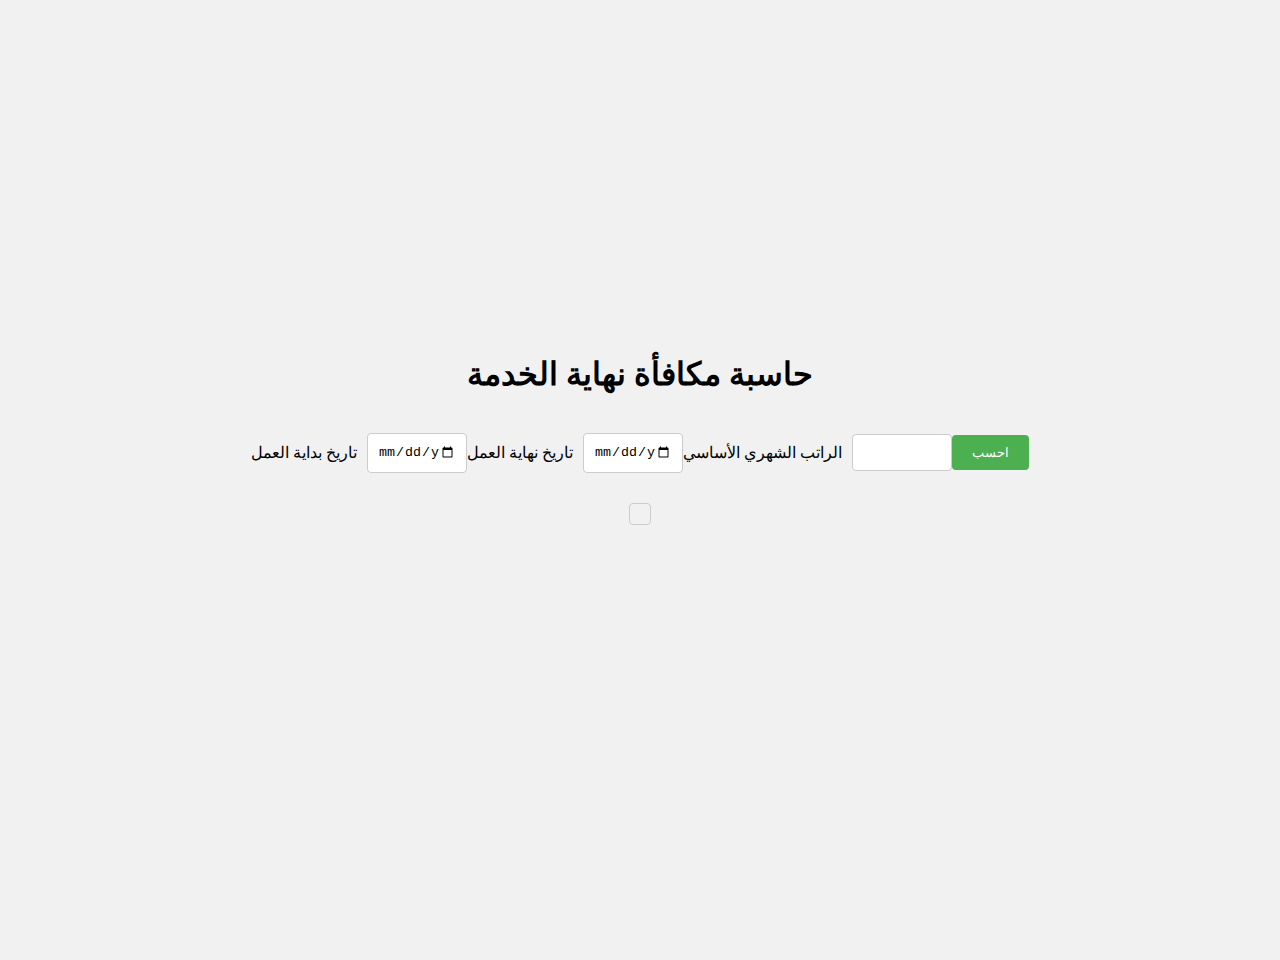
==== index.html @ f2ebabb9 "Update index.html" ====
<!DOCTYPE html>
<html lang="ar">
<head>
    <meta name="viewport" content="width=device-width, initial-scale=1.0">
    <title>حاسبة مكافأة نهاية الخدمة</title>
    <link rel="stylesheet" href="styleoo.css">
    <script src="gratuity.js"></script>

</head>
<body>
    <div class="container">
        <h1>حاسبة مكافأة نهاية الخدمة</h1>
        <form>
            <label for="startDate">تاريخ بداية العمل</label>
            <input type="date" id="startDate" name="startDate"><br><br>

            <label for="endDate">تاريخ نهاية العمل</label>
            <input type="date" id="endDate" name="endDate"><br><br>

            <label for="lastBasicWage">الراتب الشهري الأساسي</label>
            <input type="number" id="lastBasicWage" name="lastBasicWage"><br><br>

            <button type="button" onclick="calculateGratuity()">احسب</button>
        </form>

        <div id="result">
            <p id="gratuityAmount"></p>
            <p id="gratuityDescription"></p>
        </div>
    </div>


</body>
</html>
---- styleoo.css ----
* {
  box-sizing: border-box;
  margin: 0;
  padding: 0;
}

body {
  font-family: "Khalid", serif;
  background-color: #f1f1f1;
  min-height: 100vh;
  display: flex;
  flex-direction: column;
  align-items: center;
}

.container {
  width: 80%;
  margin-top: 40px;
  margin-bottom: calc(100px + 20px); /* Add margin equal to height of footer */
  min-height: calc(100vh - 100px);
  display: flex;
  flex-direction: column;
  justify-content: center;
  align-items: center;
}


h1 {
  text-align: center;
  margin-bottom: 40px;
}

form {
  display: flex;
  flex-wrap: wrap;
  justify-content: center;
  align-items: center;
}

label {
  margin-right: 10px;
  margin-bottom: 10px;
}

input[type=date],
input[type=number] {
  width: 100px;
  padding: 10px;
  border: 1px solid #ccc;
  border-radius: 4px;
  margin-bottom: 10px;
}

button[type=button] {
  background-color: #4CAF50;
  color: white;
  padding: 10px 20px;
  border: none;
  border-radius: 4px;
  cursor: pointer;
  margin-bottom: 10px;
}

button[type=button]:hover {
  background-color: #45a049;
}

#result {
  margin-top: 20px;
  display: 0;
  text-align: center;
  border: 1px solid #ccc;
  border-radius: 4px;
  padding: 10px;
}

#result p {
  color: blue;
  font-family: Arial, sans-serif;
  font-weight: bold;
  font-size: 16px;
}

@font-face {
  font-family: "Khalid";
  src: url("https://raw.githubusercontent.com/zezokam/Arabic-labor/main/Fonts/Khalid.ttf") format("truetype");
}


@media only screen and (max-width: 600px) {
  form {
    flex-direction: column;
  }
  input[type=date],
  input[type=number],
  button[type=button] {
    width: 100%;
  }
}
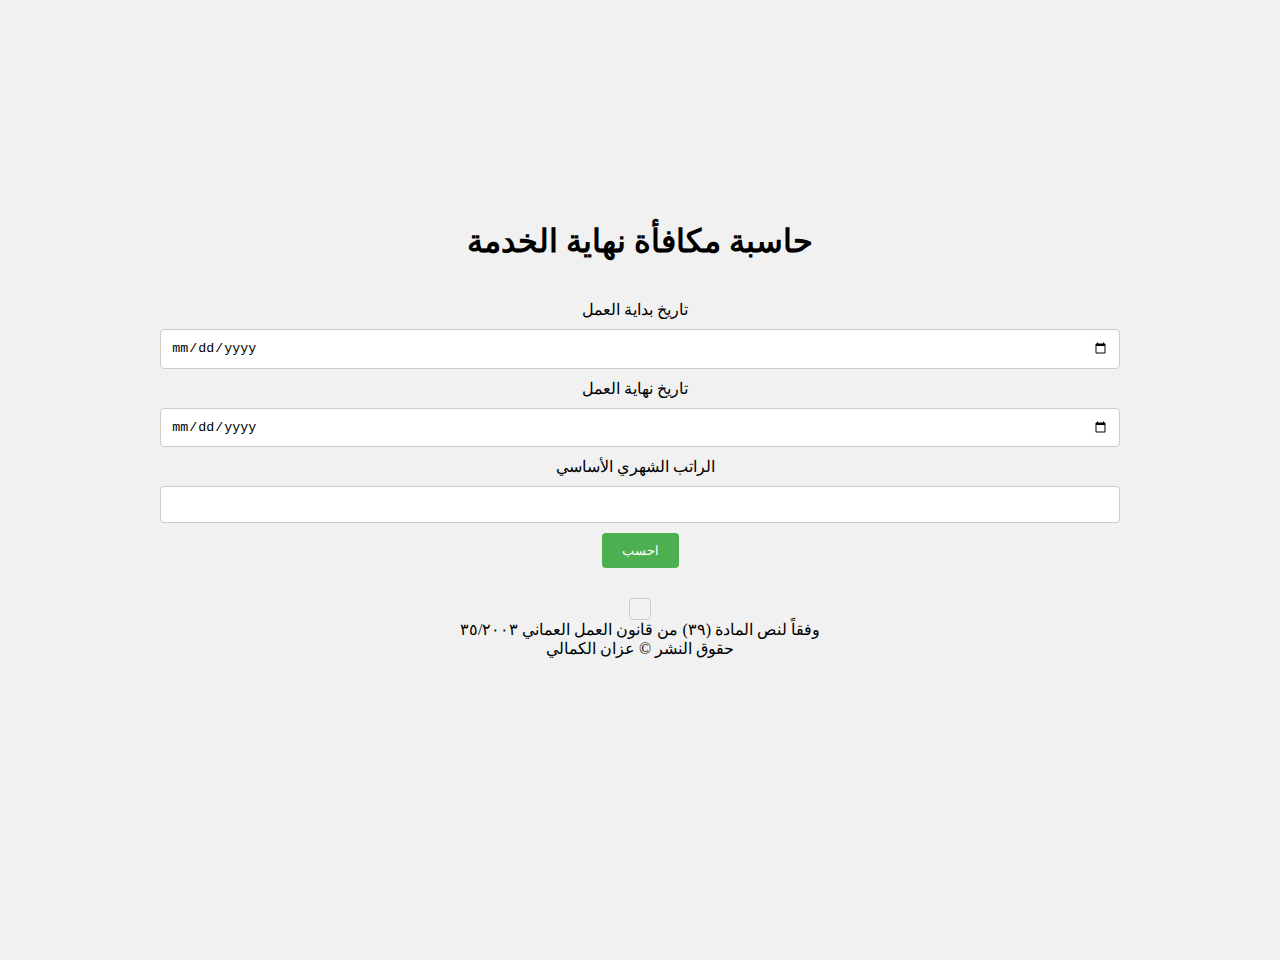
==== commit ec7b0a14: "Update index.html" ====
--- a/index.html
+++ b/index.html
@@ -27,8 +27,11 @@
             <p id="gratuityAmount"></p>
             <p id="gratuityDescription"></p>
         </div>
+
+        <footer>
+            <p>وفقاً لنص المادة (٣٩) من قانون العمل العماني ٣٥/٢٠٠٣</p>
+            <p>حقوق النشر © عزان الكمالي</p>
+        </footer>
     </div>
-
-
 </body>
 </html>
--- a/styleoo.css
+++ b/styleoo.css
@@ -22,6 +22,7 @@
   flex-direction: column;
   justify-content: center;
   align-items: center;
+    text-align: center;
 }
 
 
@@ -44,11 +45,12 @@
 
 input[type=date],
 input[type=number] {
-  width: 100px;
+  width: 100%;
   padding: 10px;
   border: 1px solid #ccc;
   border-radius: 4px;
   margin-bottom: 10px;
+  display: block;
 }
 
 button[type=button] {
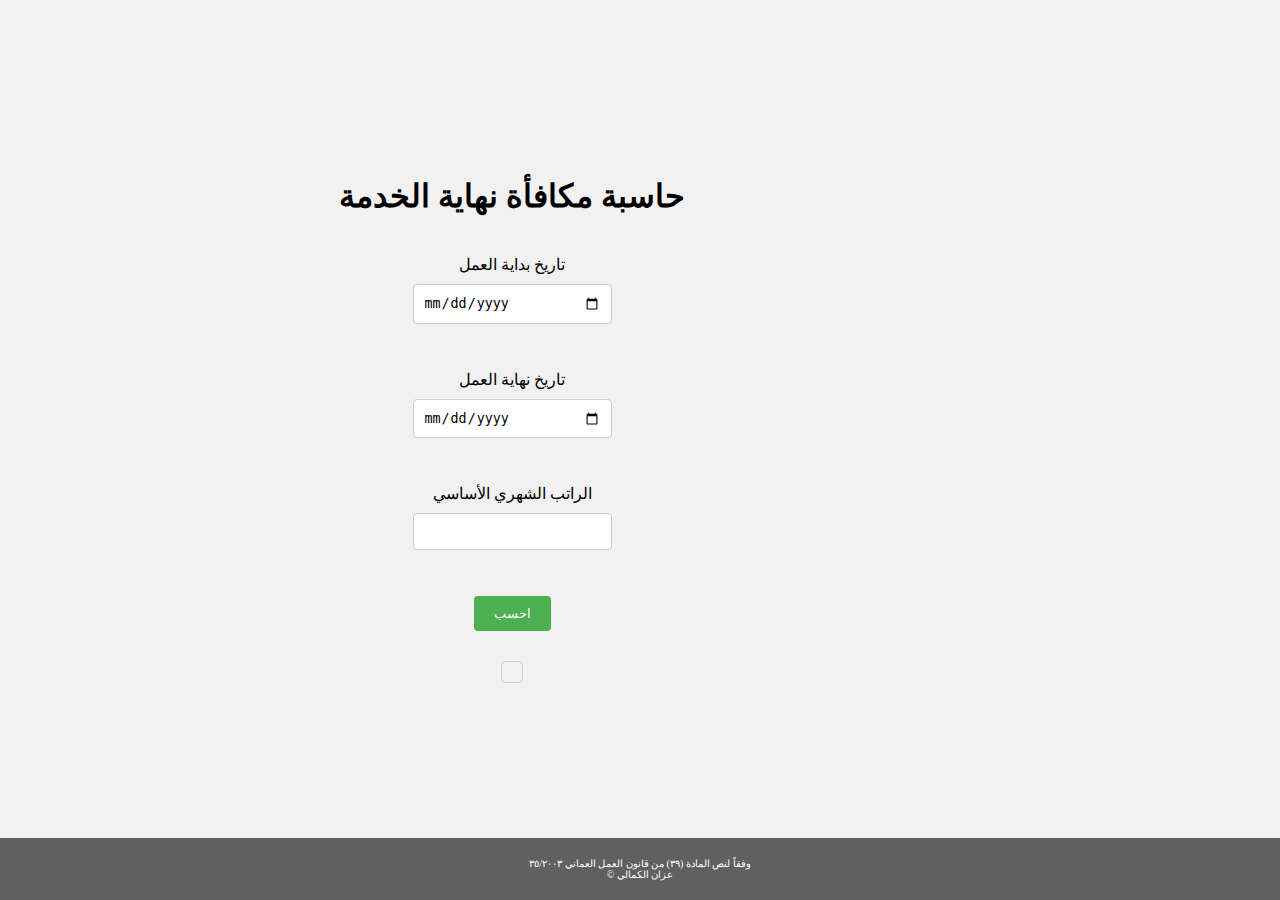
==== commit cdf29ce5: "Update index.html" ====
--- a/index.html
+++ b/index.html
@@ -30,7 +30,7 @@
 
         <footer>
             <p>وفقاً لنص المادة (٣٩) من قانون العمل العماني ٣٥/٢٠٠٣</p>
-            <p>حقوق النشر © عزان الكمالي</p>
+            <p>© عزان الكمالي</p>
         </footer>
     </div>
 </body>
--- a/styleoo.css
+++ b/styleoo.css
@@ -10,19 +10,22 @@
   min-height: 100vh;
   display: flex;
   flex-direction: column;
-  align-items: center;
 }
 
 .container {
   width: 80%;
   margin-top: 40px;
-  margin-bottom: calc(100px + 20px); /* Add margin equal to height of footer */
   min-height: calc(100vh - 100px);
   display: flex;
   flex-direction: column;
   justify-content: center;
   align-items: center;
-    text-align: center;
+  text-align: center;
+  /* New rules for centering */
+  display: flex;
+  flex-direction: column;
+  justify-content: center;
+  align-items: center;
 }
 
 
@@ -33,13 +36,12 @@
 
 form {
   display: flex;
-  flex-wrap: wrap;
+  flex-direction: column;
   justify-content: center;
   align-items: center;
 }
 
 label {
-  margin-right: 10px;
   margin-bottom: 10px;
 }
 
@@ -50,7 +52,13 @@
   border: 1px solid #ccc;
   border-radius: 4px;
   margin-bottom: 10px;
-  display: block;
+}
+
+.button-container {
+  display: flex;
+  justify-content: center;
+  align-items: center;
+  flex-wrap: wrap;
 }
 
 button[type=button] {
@@ -69,6 +77,7 @@
 
 #result {
   margin-top: 20px;
+  margin-bottom: 20px;
   display: 0;
   text-align: center;
   border: 1px solid #ccc;
@@ -78,7 +87,7 @@
 
 #result p {
   color: blue;
-  font-family: Arial, sans-serif;
+  font-family: "Khalid", serif;
   font-weight: bold;
   font-size: 16px;
 }
@@ -88,6 +97,21 @@
   src: url("https://raw.githubusercontent.com/zezokam/Arabic-labor/main/Fonts/Khalid.ttf") format("truetype");
 }
 
+footer {
+  width: 100%;
+  background-color: #616060;
+  padding: 20px 0;
+  text-align: center;
+  position: fixed;
+  bottom: 0;
+  left: 0;
+  font-size: 10px;
+  color: white;
+}
+
+footer p {
+  margin: 0;
+}
 
 @media only screen and (max-width: 600px) {
   form {
@@ -98,4 +122,8 @@
   button[type=button] {
     width: 100%;
   }
+  
+  .button-container {
+    flex-direction: column;
+  }
 }
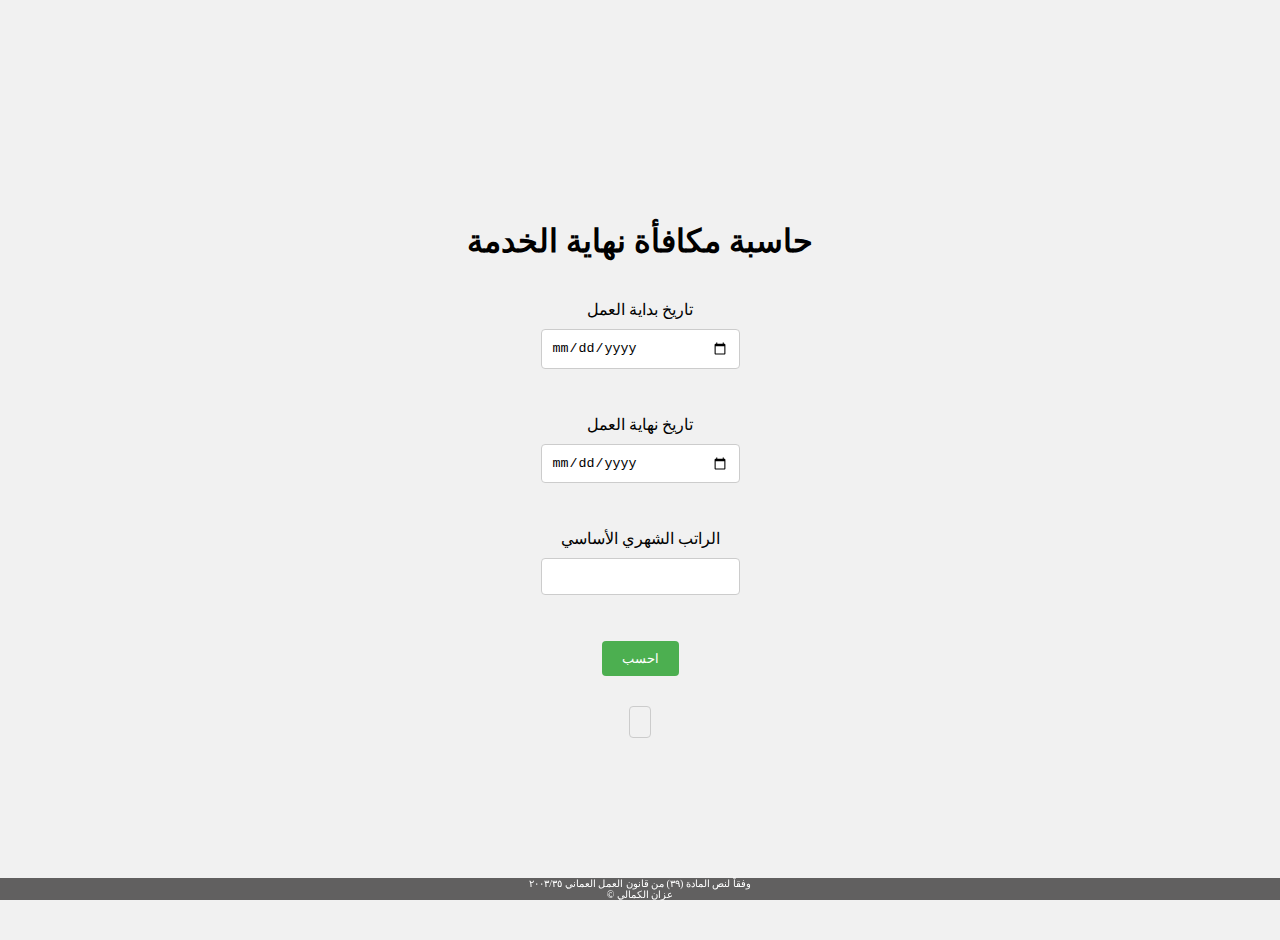
==== commit e5158f6e: "Update index.html" ====
--- a/index.html
+++ b/index.html
@@ -29,7 +29,7 @@
         </div>
 
         <footer>
-            <p>وفقاً لنص المادة (٣٩) من قانون العمل العماني ٣٥/٢٠٠٣</p>
+            <p>وفقاً لنص المادة (٣٩) من قانون العمل العماني ٢٠٠٣/٣٥</p>
             <p>© عزان الكمالي</p>
         </footer>
     </div>
--- a/styleoo.css
+++ b/styleoo.css
@@ -10,24 +10,20 @@
   min-height: 100vh;
   display: flex;
   flex-direction: column;
+  justify-content: center;
+  align-items: center;
+  margin-top: 40px;
 }
 
 .container {
   width: 80%;
-  margin-top: 40px;
   min-height: calc(100vh - 100px);
   display: flex;
   flex-direction: column;
   justify-content: center;
   align-items: center;
   text-align: center;
-  /* New rules for centering */
-  display: flex;
-  flex-direction: column;
-  justify-content: center;
-  align-items: center;
 }
-
 
 h1 {
   text-align: center;
@@ -90,6 +86,7 @@
   font-family: "Khalid", serif;
   font-weight: bold;
   font-size: 16px;
+  margin-bottom: 10px;
 }
 
 @font-face {
@@ -100,17 +97,18 @@
 footer {
   width: 100%;
   background-color: #616060;
-  padding: 20px 0;
   text-align: center;
   position: fixed;
   bottom: 0;
   left: 0;
+  right: 0;
   font-size: 10px;
   color: white;
 }
 
 footer p {
   margin: 0;
+  padding: 0;
 }
 
 @media only screen and (max-width: 600px) {
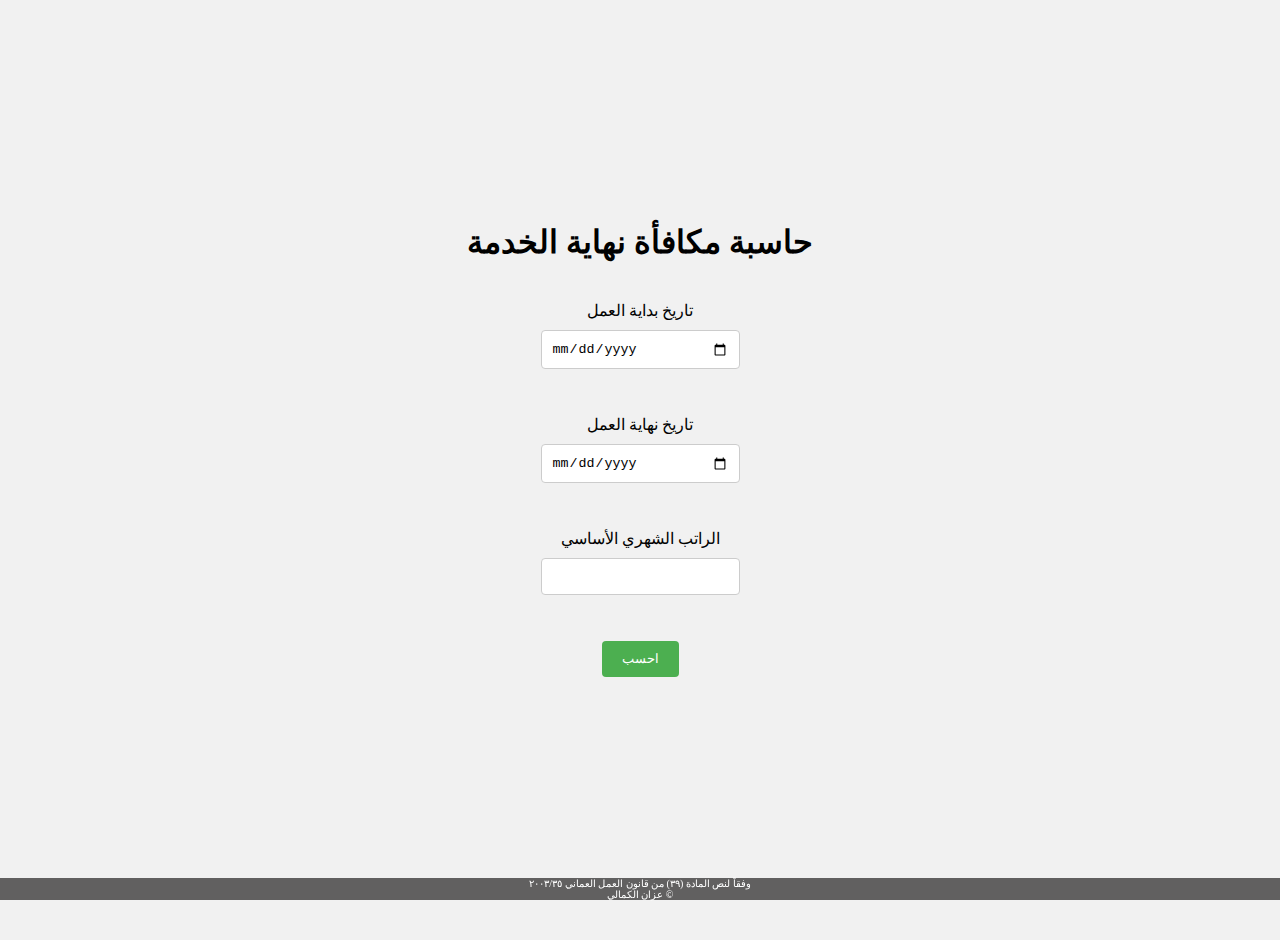
==== commit f7c289aa: "Update index.html" ====
--- a/index.html
+++ b/index.html
@@ -30,7 +30,7 @@
 
         <footer>
             <p>وفقاً لنص المادة (٣٩) من قانون العمل العماني ٢٠٠٣/٣٥</p>
-            <p>© عزان الكمالي</p>
+            <p>عزان الكمالي ©</p>
         </footer>
     </div>
 </body>
--- a/styleoo.css
+++ b/styleoo.css
@@ -60,6 +60,7 @@
 button[type=button] {
   background-color: #4CAF50;
   color: white;
+  font-family: "Khalid", serif;
   padding: 10px 20px;
   border: none;
   border-radius: 4px;
@@ -76,7 +77,7 @@
   margin-bottom: 20px;
   display: 0;
   text-align: center;
-  border: 1px solid #ccc;
+  border: none;
   border-radius: 4px;
   padding: 10px;
 }
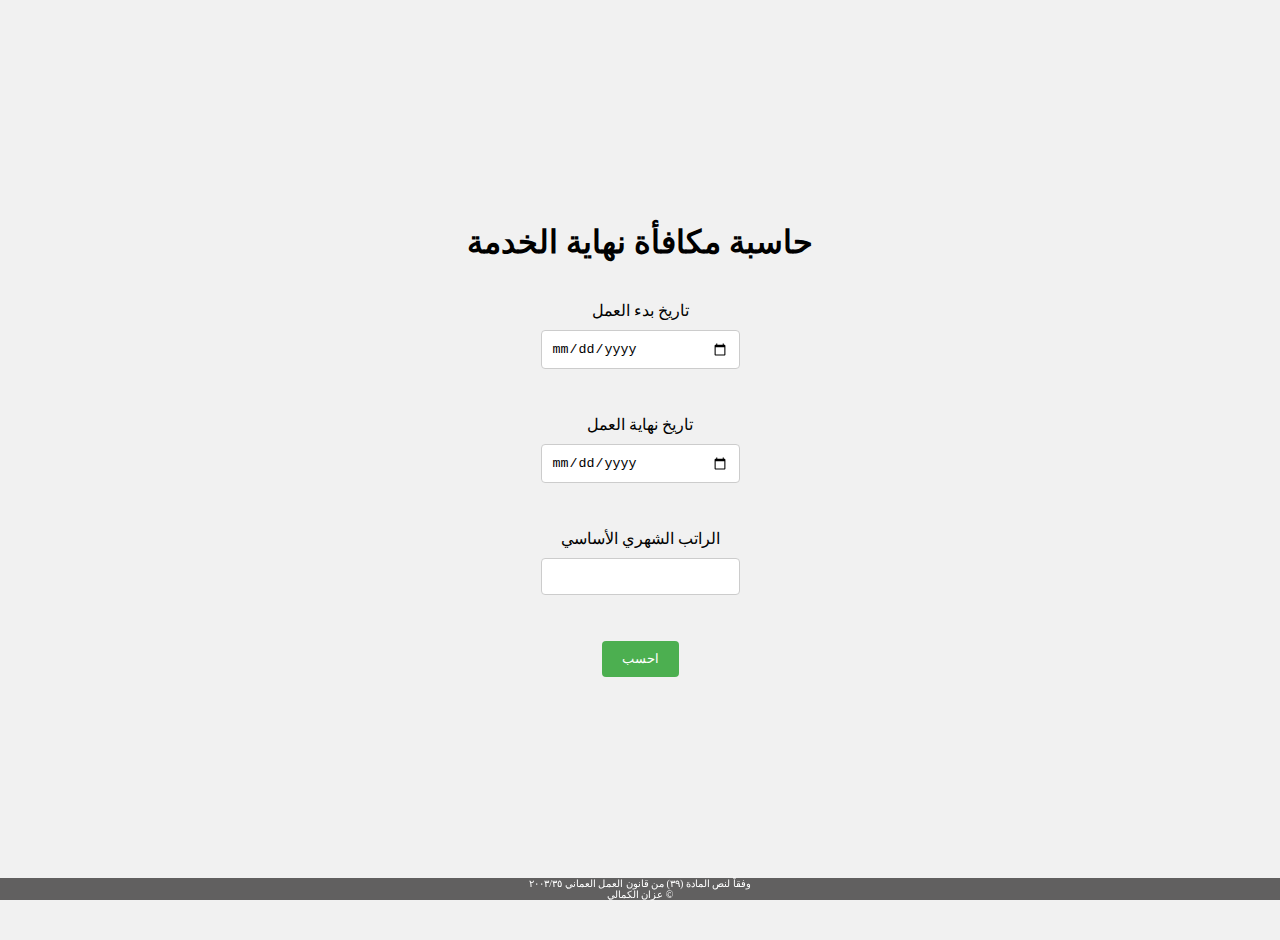
==== commit 628b1ce2: "Update index.html" ====
--- a/index.html
+++ b/index.html
@@ -11,7 +11,7 @@
     <div class="container">
         <h1>حاسبة مكافأة نهاية الخدمة</h1>
         <form>
-            <label for="startDate">تاريخ بداية العمل</label>
+            <label for="startDate">تاريخ بدء العمل</label>
             <input type="date" id="startDate" name="startDate"><br><br>
 
             <label for="endDate">تاريخ نهاية العمل</label>
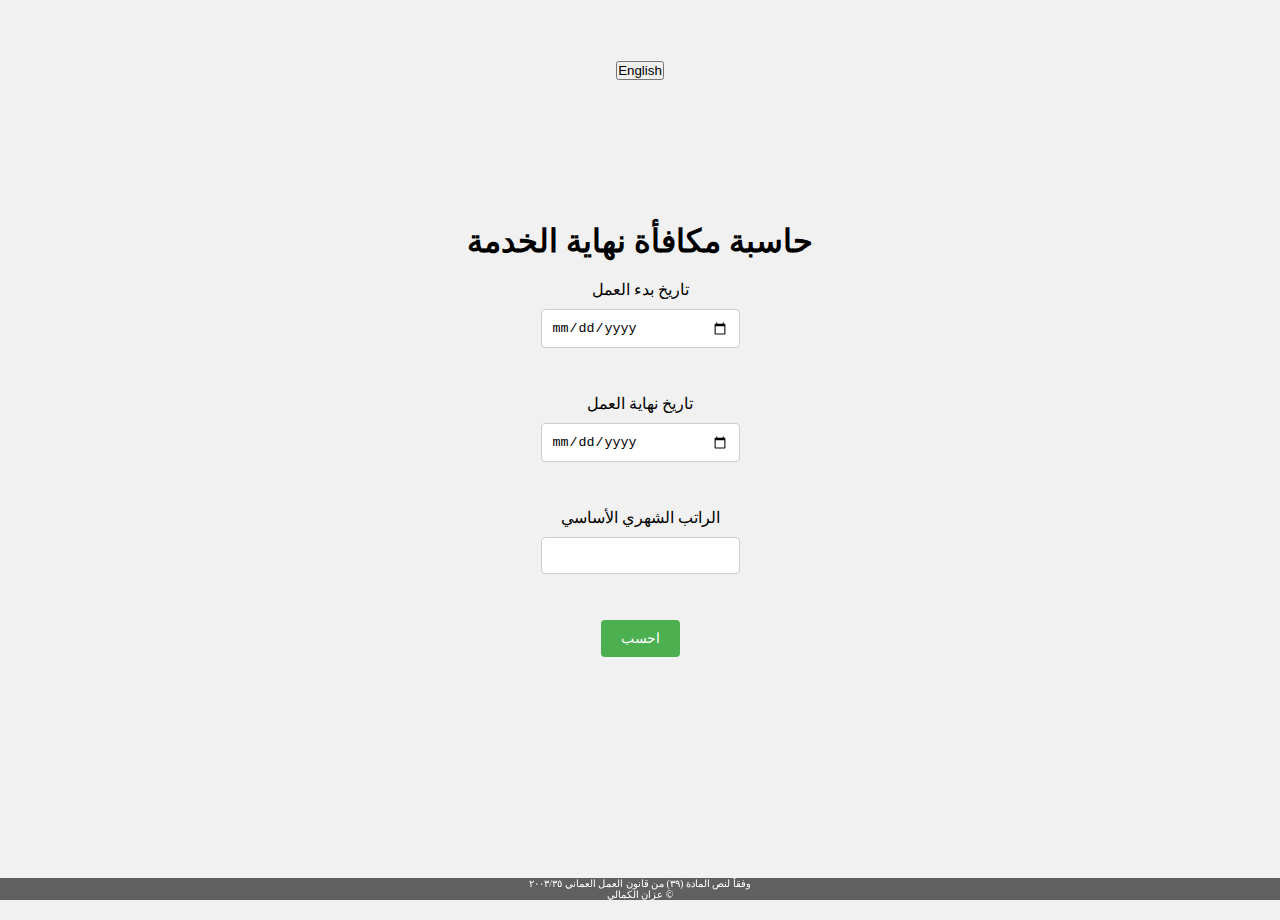
==== commit 144d9864: "Update index.html" ====
--- a/index.html
+++ b/index.html
@@ -8,6 +8,7 @@
 
 </head>
 <body>
+    <button id="languageButton" onclick="changeLanguage()">English</button>
     <div class="container">
         <h1>حاسبة مكافأة نهاية الخدمة</h1>
         <form>
--- a/styleoo.css
+++ b/styleoo.css
@@ -12,7 +12,7 @@
   flex-direction: column;
   justify-content: center;
   align-items: center;
-  margin-top: 40px;
+  margin-top: 20px;
 }
 
 .container {
@@ -27,7 +27,7 @@
 
 h1 {
   text-align: center;
-  margin-bottom: 40px;
+  margin-bottom: 20px;
 }
 
 form {
@@ -66,6 +66,7 @@
   border-radius: 4px;
   cursor: pointer;
   margin-bottom: 10px;
+  font-size: 14px !important;
 }
 
 button[type=button]:hover {
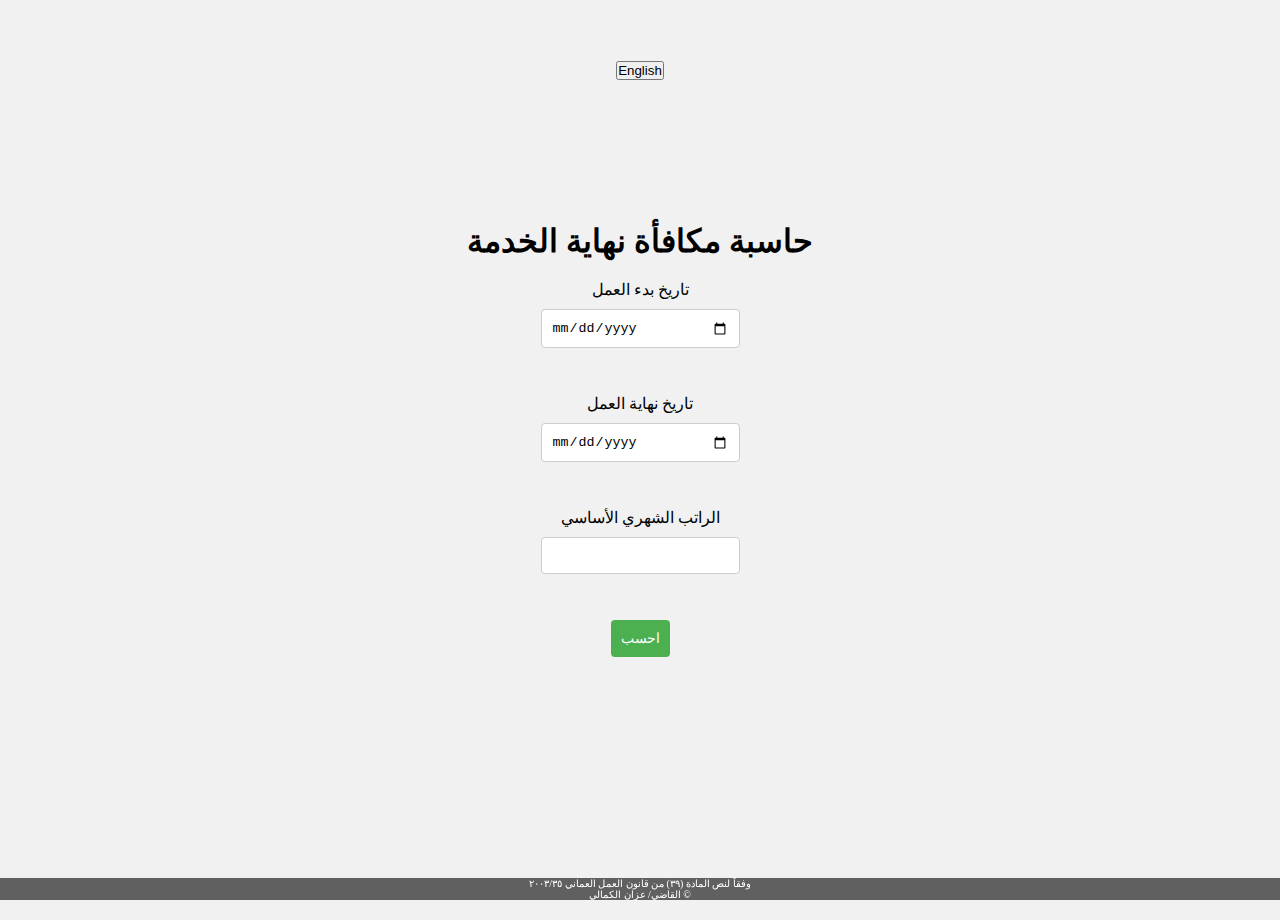
==== commit 0c23f1a0: "Update index.html" ====
--- a/index.html
+++ b/index.html
@@ -31,7 +31,7 @@
 
         <footer>
             <p>وفقاً لنص المادة (٣٩) من قانون العمل العماني ٢٠٠٣/٣٥</p>
-            <p>عزان الكمالي ©</p>
+            <p>القاضي/ عزان الكمالي ©</p>
         </footer>
     </div>
 </body>
--- a/styleoo.css
+++ b/styleoo.css
@@ -61,7 +61,7 @@
   background-color: #4CAF50;
   color: white;
   font-family: "Khalid", serif;
-  padding: 10px 20px;
+  padding: 10px 10px;
   border: none;
   border-radius: 4px;
   cursor: pointer;
